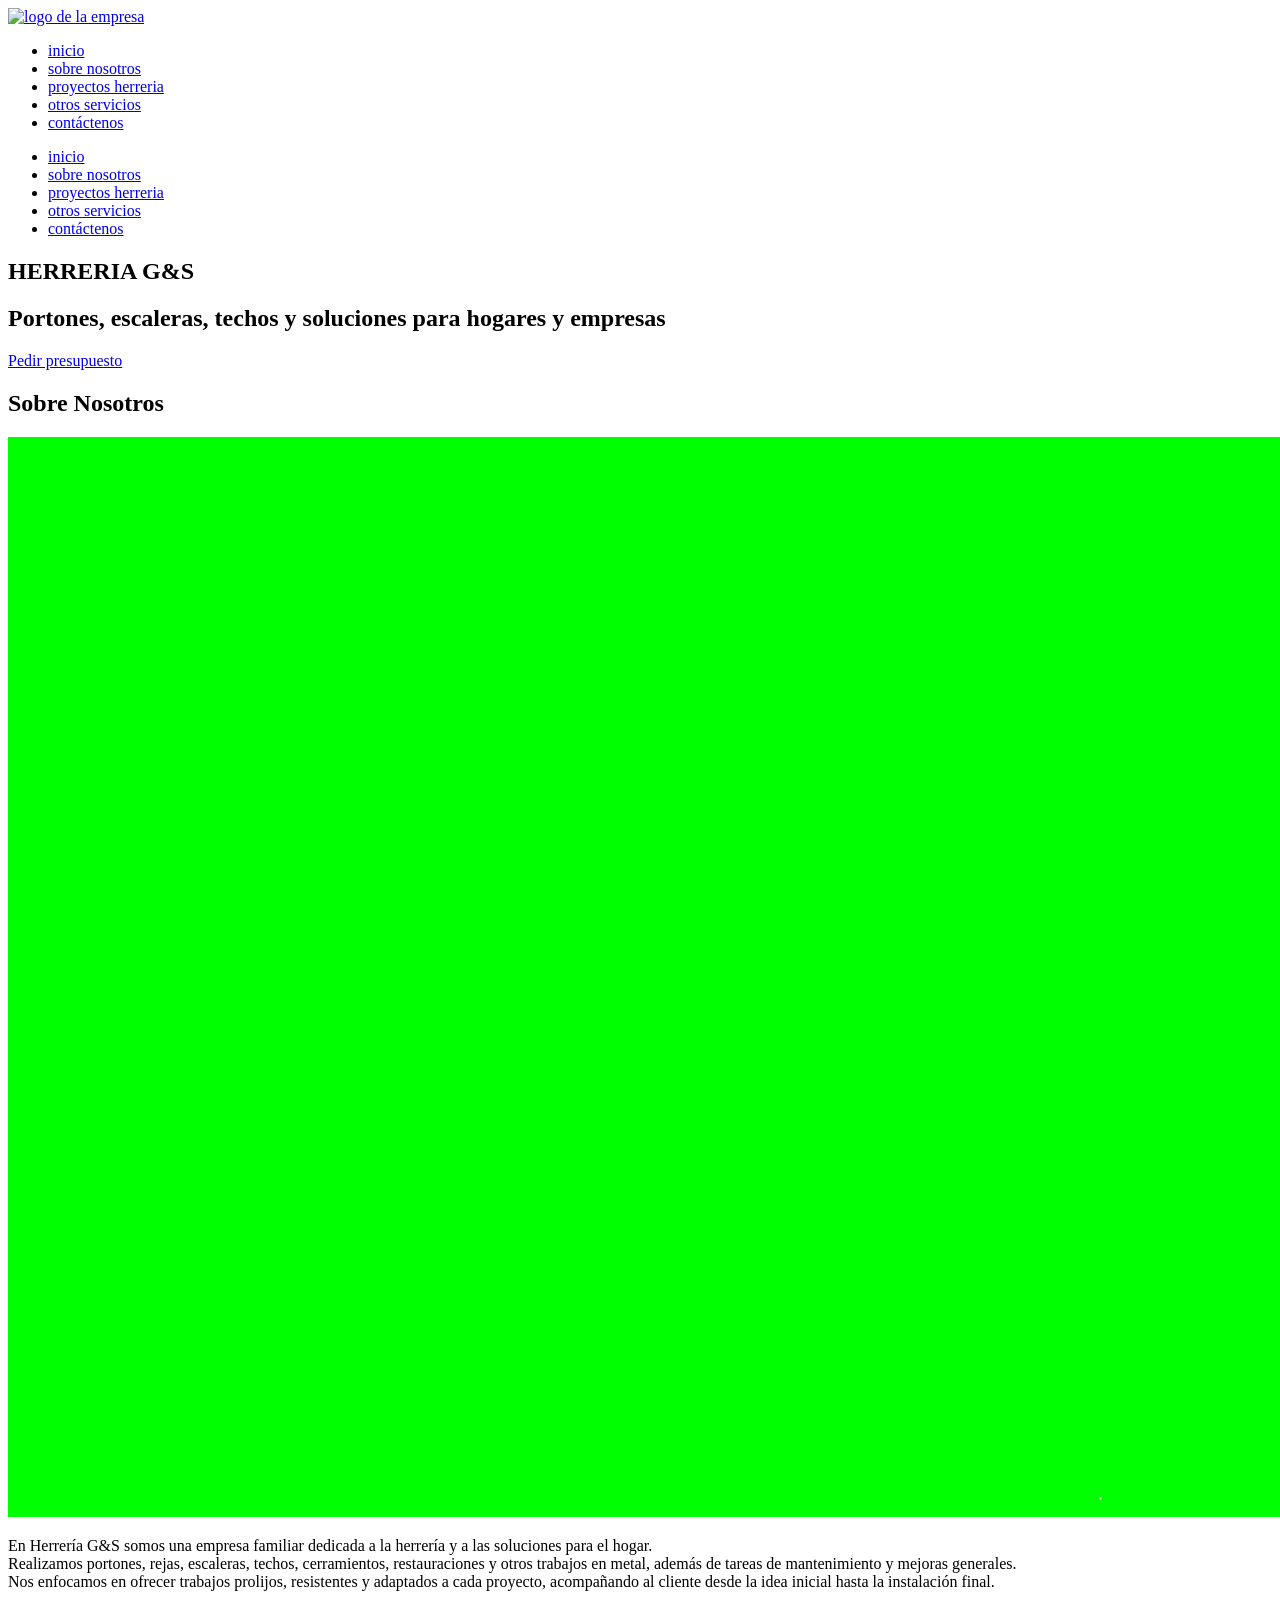
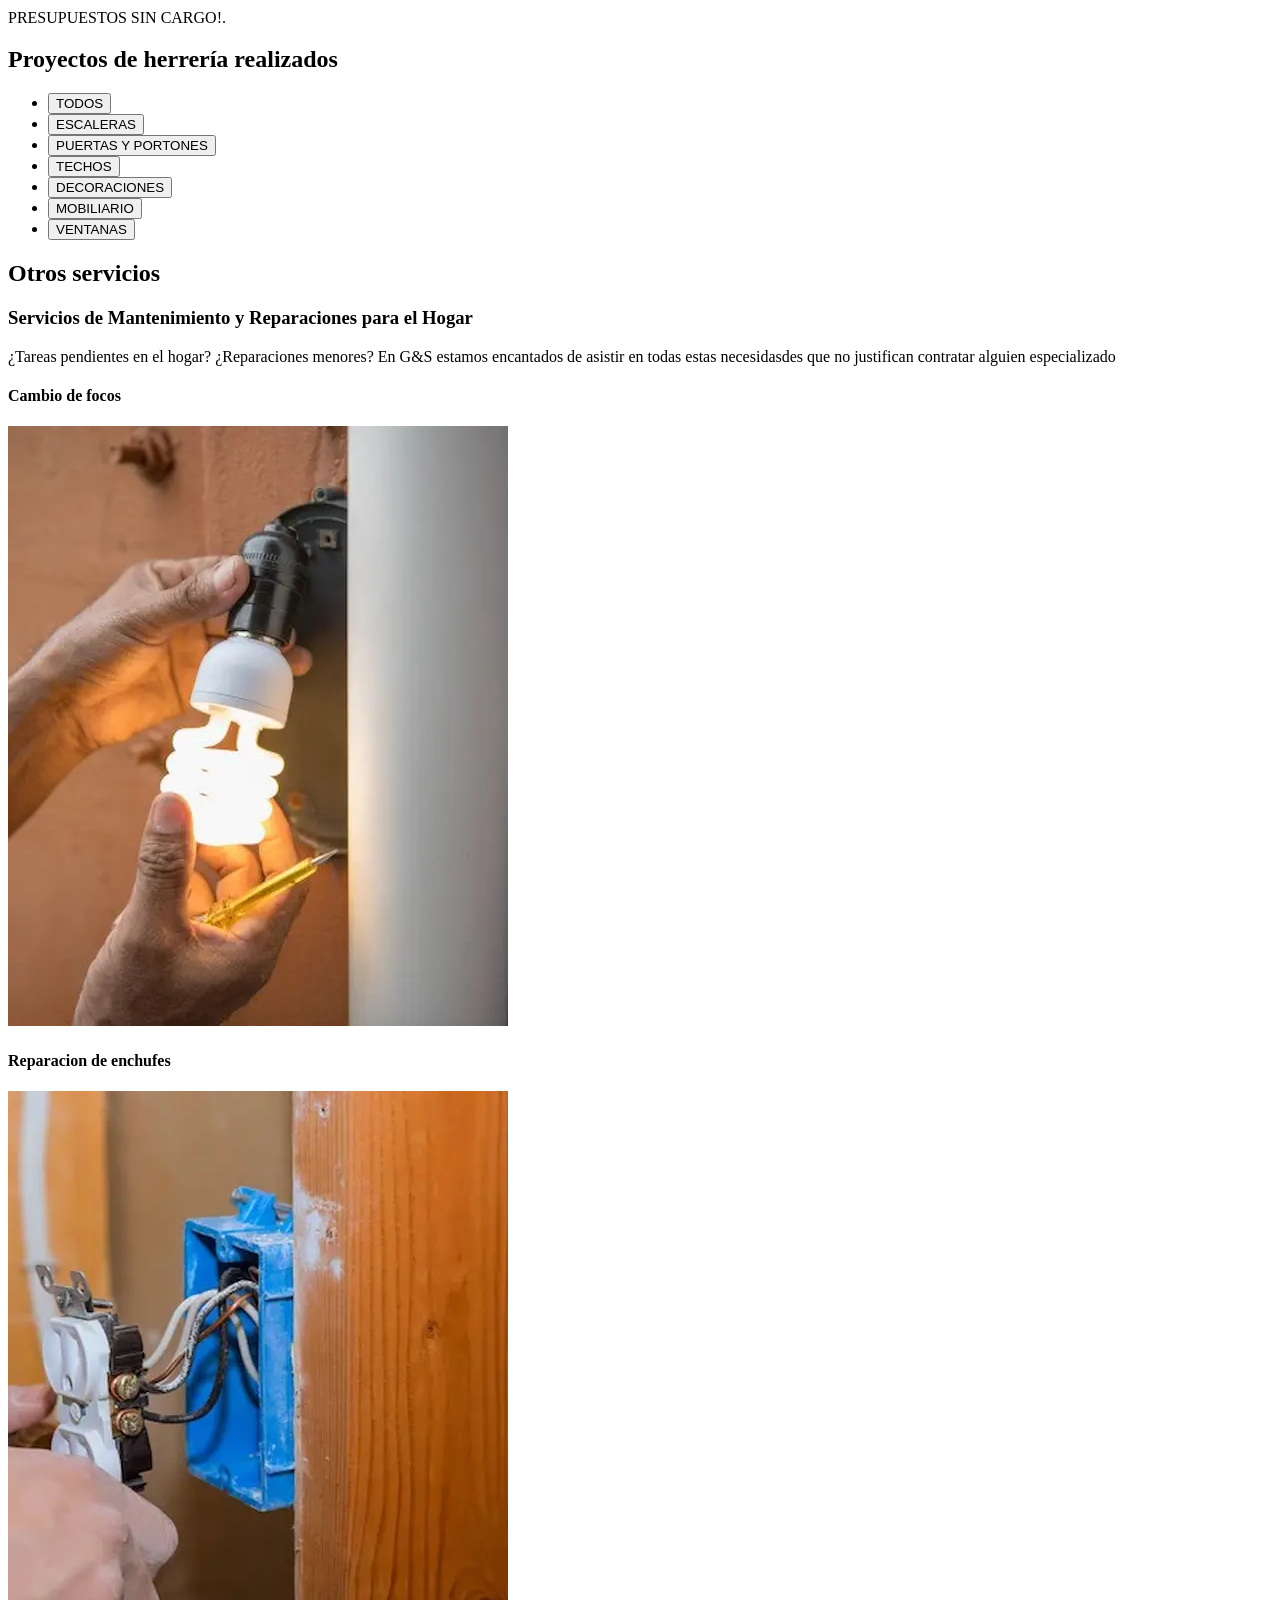
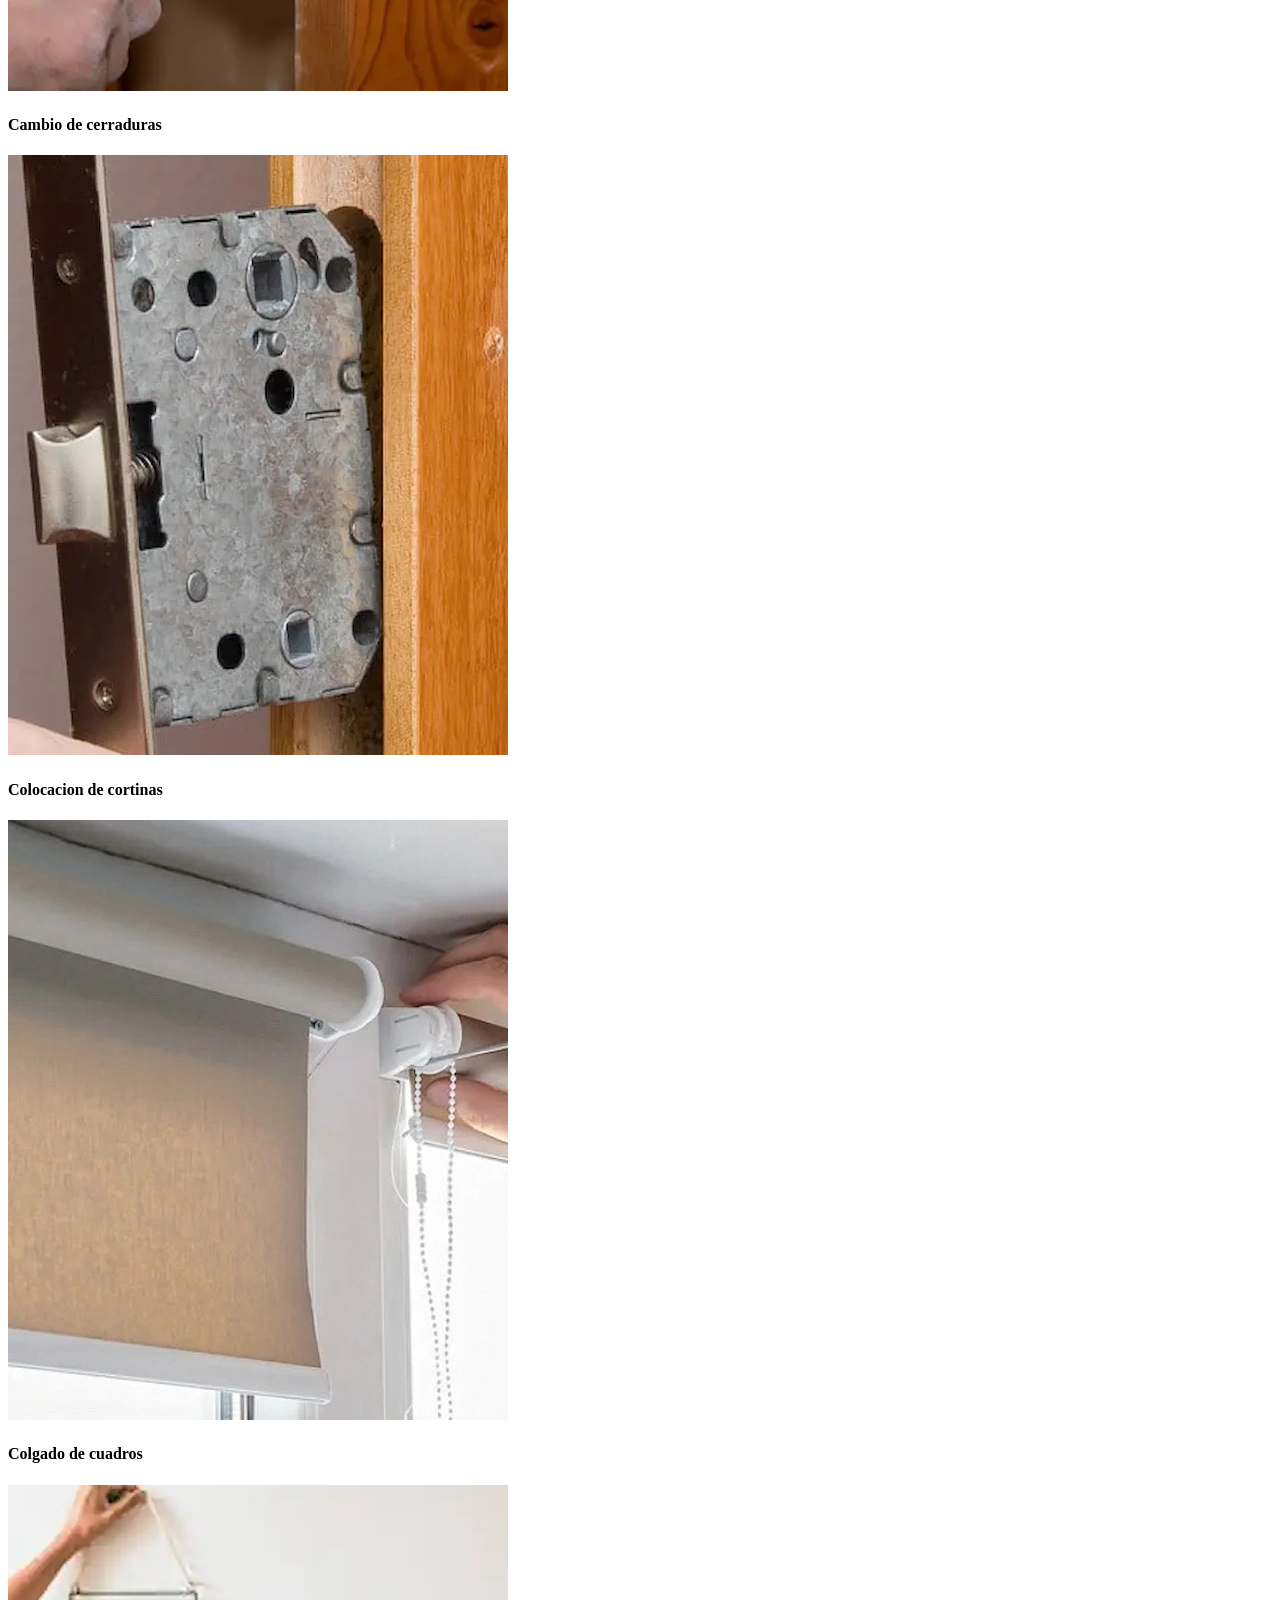
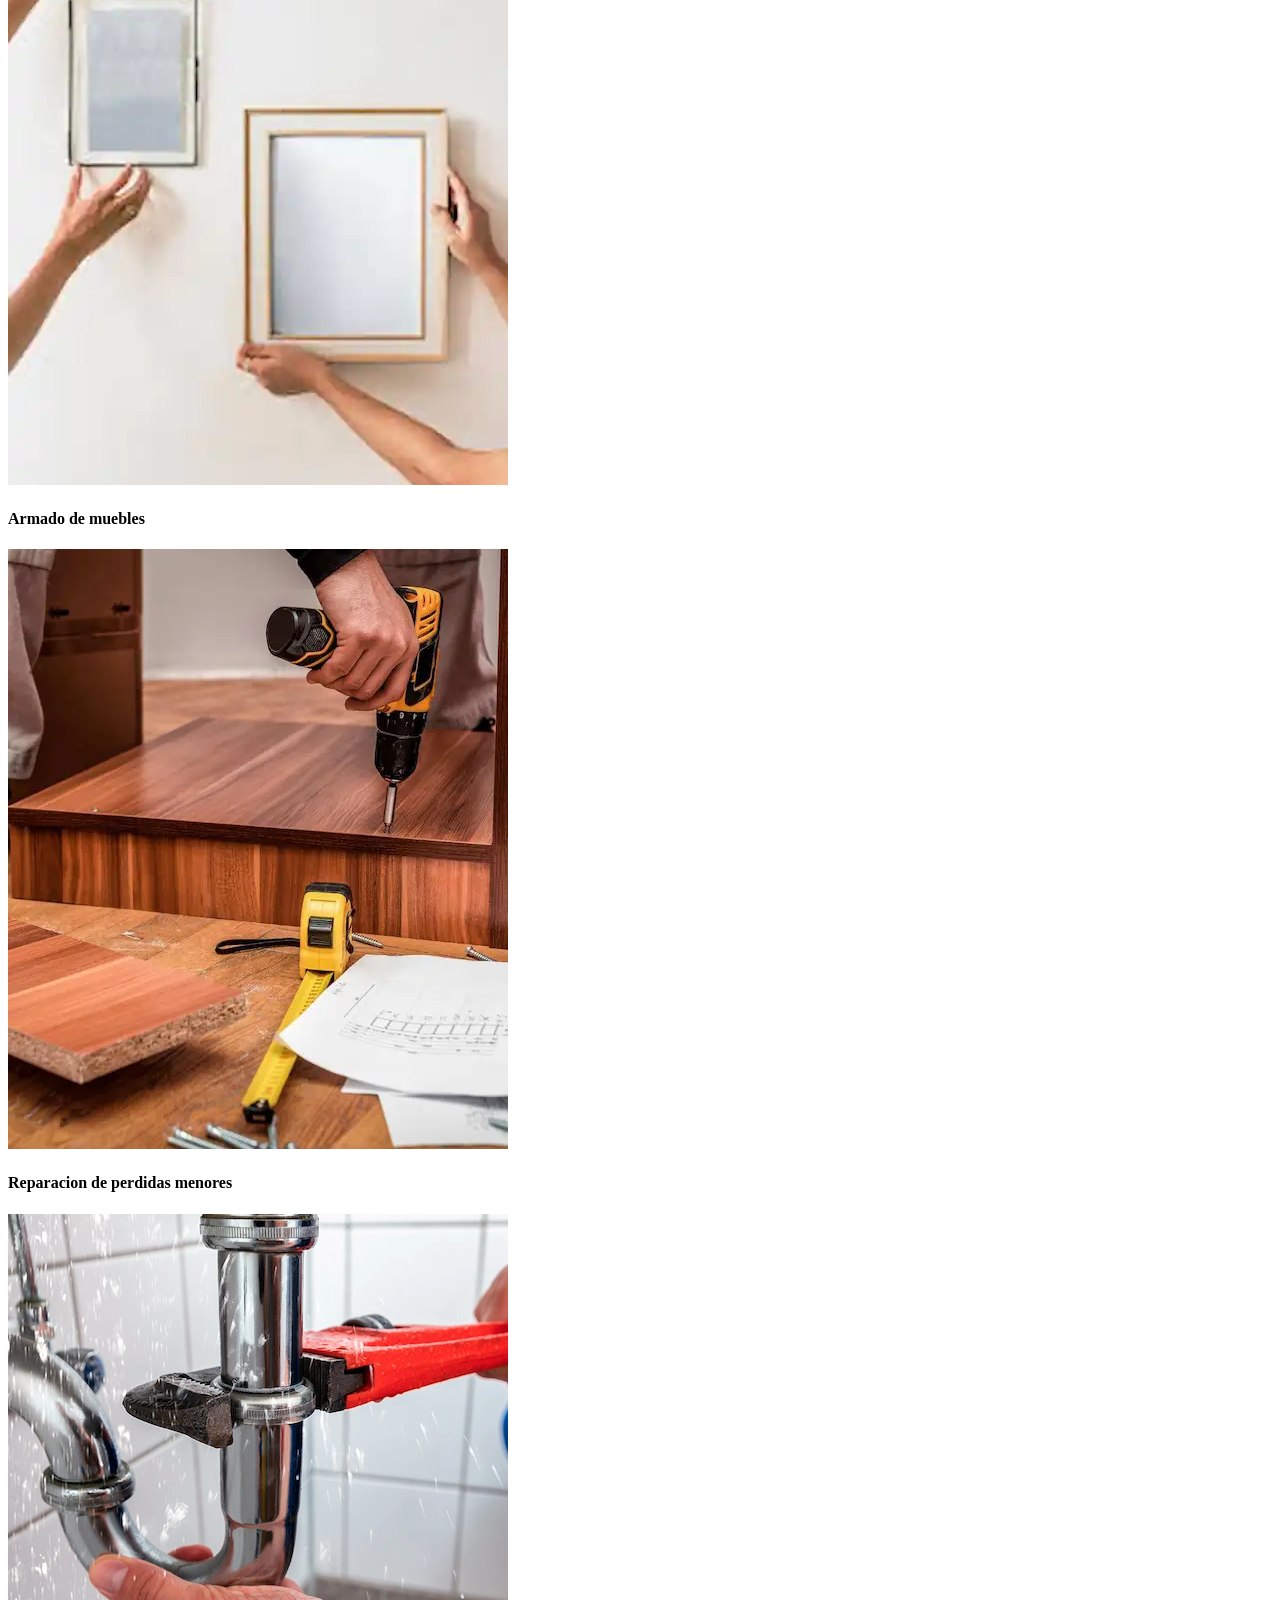
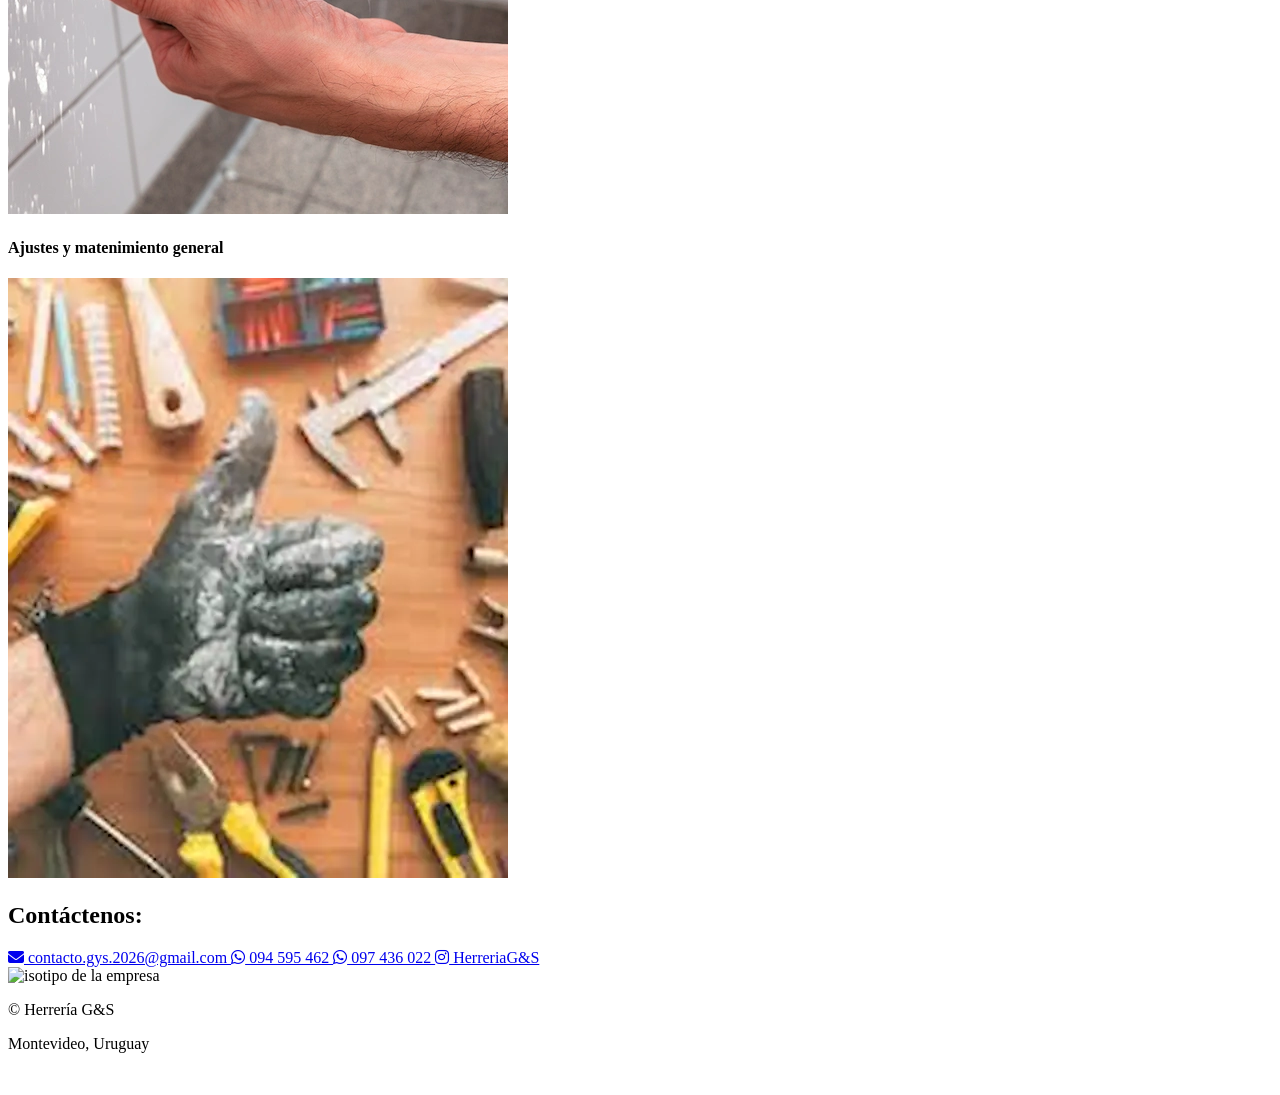
==== index.html @ d232cbf9 "index se movio de carpeta" ====
<!--declaracion de tipo de documento-->
<!DOCTYPE html>
<!--declara el lenguaje en el que esta hecha la pagina-->
<html lang="es" data-theme="light">

  <!--"cerebro" de la pagina-->
  <head>
    <!--los meta datos explican a los navegadores distinta informacion de la pagina-->
    <meta charset="UTF-8">
    <meta name="viewport" content="width=device-width, initial-scale=1.0">
    <meta name="description" content="Herrería G&S en Montevideo. Fabricación e instalación de portones, escaleras, techos, estructuras metálicas y soluciones para el hogar y empresas.">
    <meta property="og:title" content="Herrería G&S">
    <meta property="og:description" content="Fabricación e instalación de portones, techos, escaleras y estructuras metálicas.">
    <meta property="og:image" content="#">
    <meta property="og:type" content="website">
    <!--titulo mostrado por google-->
    <title>Herrería G&S | Herrería para Hogares y Empresas en Montevideo</title>
    <!--vinculos tanto para los iconos como para los archivos que ayudan a organizar la pagina-->
    <link rel="icon" href="../imgFolder/marca/favicon.ico">
  
    <link rel="stylesheet" href="CSS/menuHamburguesa.css">
    <link rel="stylesheet" href="CSS/root.css" />
    <link rel="stylesheet" href="CSS/style.css">
    <link rel="stylesheet" href="CSS/header.css">
    <link rel="stylesheet" href="CSS/proyectosHerreria.css">
    
    <link rel="preload" href="CSS/lightbox.css" as="style" onload="this.onload=null;this.rel='stylesheet'">
  
    <link rel="preload" as="image" href="../imgFolder/hero.webp">

    <link rel="stylesheet" href="https://cdnjs.cloudflare.com/ajax/libs/font-awesome/6.5.2/css/all.min.css">
    
    <!--script llama a un archivo js, defer lo ejecuta desde el segundo 1-->
    <script src="JS/galeria.js" defer></script>
    <script src="JS/lightbox.js" defer></script>
    <script src="JS/menuHamburguesa.js" defer></script>
  </head> <!--los "/..." indican que finalizo un declaracion -->
  
  <!--"cuerpo" de la pagina-->
  <body>
    <!--cabeza de pagina-->
    <header>
      <!--"nav" indica zonas para navegar en la pagina-->
      <nav>
        <!--"img" nos permite agregar un archivo de tipo imagen "src" indica su direccion y "alt" es un texto alternativo en caso de que no se cargue la imagen-->
        <a href="#inicio">
          <img src="../imgFolder/marca/G&S logo blanco.webp" alt="logo de la empresa">
        </a>
        <ul class="navegador">
        <!--"a" indica un hipervinculo de algun tipo y "href indica su direccion"-->
          <li><a href="#inicio">inicio</a></li>
          <li><a href="#sobre-nosotros">sobre nosotros</a></li>
          <li><a href="#proyectos-herreria">proyectos herreria</a></li>
          <li><a href="#otros-servicios">otros servicios</a></li>
          <li><a href="#contactenos">contáctenos</a></li>
        </ul>
        <div id="icon_menu_border"></div>
      </nav>
      <nav class="menuOculto">
        <ul>
          <li><a href="#inicio">inicio</a></li>
          <li><a href="#sobre-nosotros">sobre nosotros</a></li>
          <li><a href="#proyectos-herreria">proyectos herreria</a></li>
          <li><a href="#otros-servicios">otros servicios</a></li>
          <li><a href="#contactenos">contáctenos</a></li>
        </ul>
      </nav>
    </header>
  
    <!--parte principal de la pagina-->
    <main>
      <!--tanto section como div ayudan a organizar la pagina (pero tienen distinto valor semantico) "id" y "class" ayudan a identificar etiquetas (o grupos de etiquetas)-->
      <section id="inicio" class="hero">
        <!--"hero" es un contenedor que se utiliza para mostrar el contenido mas importante de la pagina-->
        <div class="text">
          <!--"h1" se utiliza UNA sola vez por pagina y es el titulo principal-->
          <h1>HERRERIA G&S</h1>
          <!--titulo de tipo 2, se puede usar multiples veces, sirve para organizar el contenido-->
          <h2>Portones, escaleras, techos y soluciones para hogares y empresas</h2>
          <a class="boton-presupuesto" href="#contactenos">
              Pedir presupuesto
          </a>
        </div>
        <div class="hero-img"></div>
      </section>
      <div class="transicion transicion1"> 
        <div></div> <!--aplica una ligera gradiente sobre la imagen-->
      </div> <!--estas trancisiones contienen imagenes sirven como separadores entre seccion y seccion)-->
      <section id="sobre-nosotros">
        <h2>Sobre Nosotros</h2>
        <div class="foto-perfil">
          <img src="../imgFolder/green-background.png" alt="foto perfil" loading="lazy">
        </div>
        <div class="contenido-sobre-nosotros">
          <!--"p" indica un parrafo-->
          <p>
            En Herrería G&S somos una empresa familiar dedicada a la herrería y a las soluciones para el hogar. <br>

            Realizamos portones, rejas, escaleras, techos, cerramientos, restauraciones y otros trabajos en metal, además de tareas de mantenimiento y mejoras generales. <br> 

            Nos enfocamos en ofrecer trabajos prolijos, resistentes y adaptados a cada proyecto, acompañando al cliente desde la idea inicial hasta la instalación final. <br>
            <br>
            PRESUPUESTOS SIN CARGO!.
          </p>
        </div>
      </section>
      <div class="transicion transicion2">
        <div></div> <!--aplica una ligera gradiente sobre la imagen-->
      </div>
      <section id="proyectos-herreria">
        <div class="menu">
          <div>
            <h2>Proyectos de herrería realizados</h2>
          </div>
          <!--la clase subCabezal son multiples botones que permiten mostrar las galerias de imagenes segun la categoria-->
          <div class="sub-cabezal">
            <!--"ul" declara una lista que no sigue ningun orden especifico (1,2,3,...)-->
            <ul>
              <!--"li" declara que el elemento pertenece a una lista-->
              <li class="esp">
                <!--"categoria-activa" es la categoria que se muestra (gracias a JavaScript)
                data-categoria indica el contenido de la misma-->
                <button class="categoria categoria-activa" data-categoria="todos">
                  TODOS
                </button>
              </li>
              <li>
                <button class="categoria" data-categoria="escaleras">
                  ESCALERAS
                </button>
              </li>
              <li>
                <button class="categoria" data-categoria="puertasYportones">
                  PUERTAS Y PORTONES
                </button>
              </li>
              <li>
                <button class="categoria" data-categoria="techos">
                  TECHOS
                </button>
              </li>
              <li>
                <button class="categoria" data-categoria="decoraciones">
                  DECORACIONES
                </button>
              </li>
              <li>
                <button class="categoria" data-categoria="mobiliarios">
                  MOBILIARIO
                </button>
              </li>
              <li>
                <button class="categoria" data-categoria="ventanas">
                  VENTANAS
                </button>
              </li>
            </ul>
          </div>
        </div>
        <div class="galeria-proyectos">
            <div class="imagen img1"></div>
            <div class="imagen img2"></div>
            <div class="imagen img3"></div>
            <div class="imagen img4"></div>
            <div class="imagen img5"></div>
            <div class="imagen img6"></div>
        </div>
      </section>
      <div class="transicion transicion3">
        <div></div> <!--aplica una ligera gradiente sobre la imagen-->
      </div>
      <section id="otros-servicios">
        <div class="presentacion">
          <h2>Otros servicios</h2>
          <h3>Servicios de Mantenimiento y Reparaciones para el Hogar</h3>
          <p>¿Tareas pendientes en el hogar?
            ¿Reparaciones menores?
            En G&S estamos encantados de asistir en todas estas necesidasdes que no justifican contratar alguien especializado
          </p>
        </div>
        <div class="servicios">
          <div>
            <h4>Cambio de focos</h4>
            <img src="../imgFolder/otrosServicios/otrosServicios1.webp" alt="servicio de cambio defocos" loading="lazy">
          </div>
          <div>
            <h4>Reparacion de enchufes</h4>
            <img src="../imgFolder/otrosServicios/otrosServicios2.webp" alt="servicio de reparacion de enchufes" loading="lazy">
          </div>
          <div>
            <h4>Cambio de cerraduras</h4>
            <img src="../imgFolder/otrosServicios/otrosServicios3.webp" alt="servicio de cambio de cerraduras" loading="lazy">
          </div>
          <div>
            <h4>Colocacion de cortinas</h4>
            <img src="../imgFolder/otrosServicios/otrosServicios4.webp" alt="servicio de colocacion de cortinas" loading="lazy">
          </div>
          <div>
            <h4>Colgado de cuadros</h4>
            <img src="../imgFolder/otrosServicios/otrosServicios5.webp" alt="servicio de colgado de cuadros" loading="lazy">
          </div>
          <div>
            <h4>Armado de muebles</h4>
            <img src="../imgFolder/otrosServicios/otrosServicios6.webp" alt="servicio de armado de muebles" loading="lazy">
          </div>
          <div>
            <h4>Reparacion de perdidas menores</h4>
            <img src="../imgFolder/otrosServicios/otrosServicios7.webp" alt="servicio de reparacion de perdidas de agua menores" class="esp" loading="lazy">
          </div>
          <div>
            <h4>Ajustes y matenimiento general</h4>
            <img src="../imgFolder/otrosServicios/otrosServicios8.webp" alt="imagen general de otros servicios" class="esp" loading="lazy">
          </div>
        </div>
      </section>
    </main>
  
    <!--pie de pagina-->
    <footer id="contactenos">
      <div class="informacion-contacto">
        <h2>Contáctenos:</h2>
        <a class="mail" href="mailto:Contacto.GyS.2026@gmail.com?subject=Consulta%20desde%20la%20web">
          <i class="fa-solid fa-envelope"></i>
          contacto.gys.2026@gmail.com 
        </a>
        <a class="cont" href="https://wa.me/59894595462?text=Hola,%20vi%20su%20sitio%20web%20y%20me%20gustaría%20solicitar%20un%20presupuesto." target="_blank" rel="noopener noreferrer"> 
          <i class="fa-brands fa-whatsapp"></i>
          094 595 462 
        </a>
        <a class="cont" href="https://wa.me/59897436022?text=Hola,%20vi%20su%20sitio%20web%20y%20me%20gustaría%20solicitar%20un%20presupuesto." target="_blank" rel="noopener noreferrer"> 
          <i class="fa-brands fa-whatsapp"></i>
          097 436 022
        </a>
        <a class="ig" href="https://www.instagram.com/gabisol_2026?utm_source=ig_web_button_share_sheet&igsh=ZDNlZDc0MzIxNw==" target="_blank" rel="noopener noreferrer"> 
          <i class="fa-brands fa-instagram"></i>
          HerreriaG&S
        </a>
      </div>
      <div class="foot">
        <img src="../imgFolder/marca/G&S tipo blanco.webp" alt="isotipo de la empresa">
        <p>© Herrería G&S</p>
        <p>Montevideo, Uruguay</p>
      </div>
    </footer>
  
    <!--este div es para presentar la imagen a tamaño completo sobre un fondo de sombra-->
    <div id="lightbox">
      <img id="lightboxImg" src="" alt="">
    </div>
  </body>
</html>
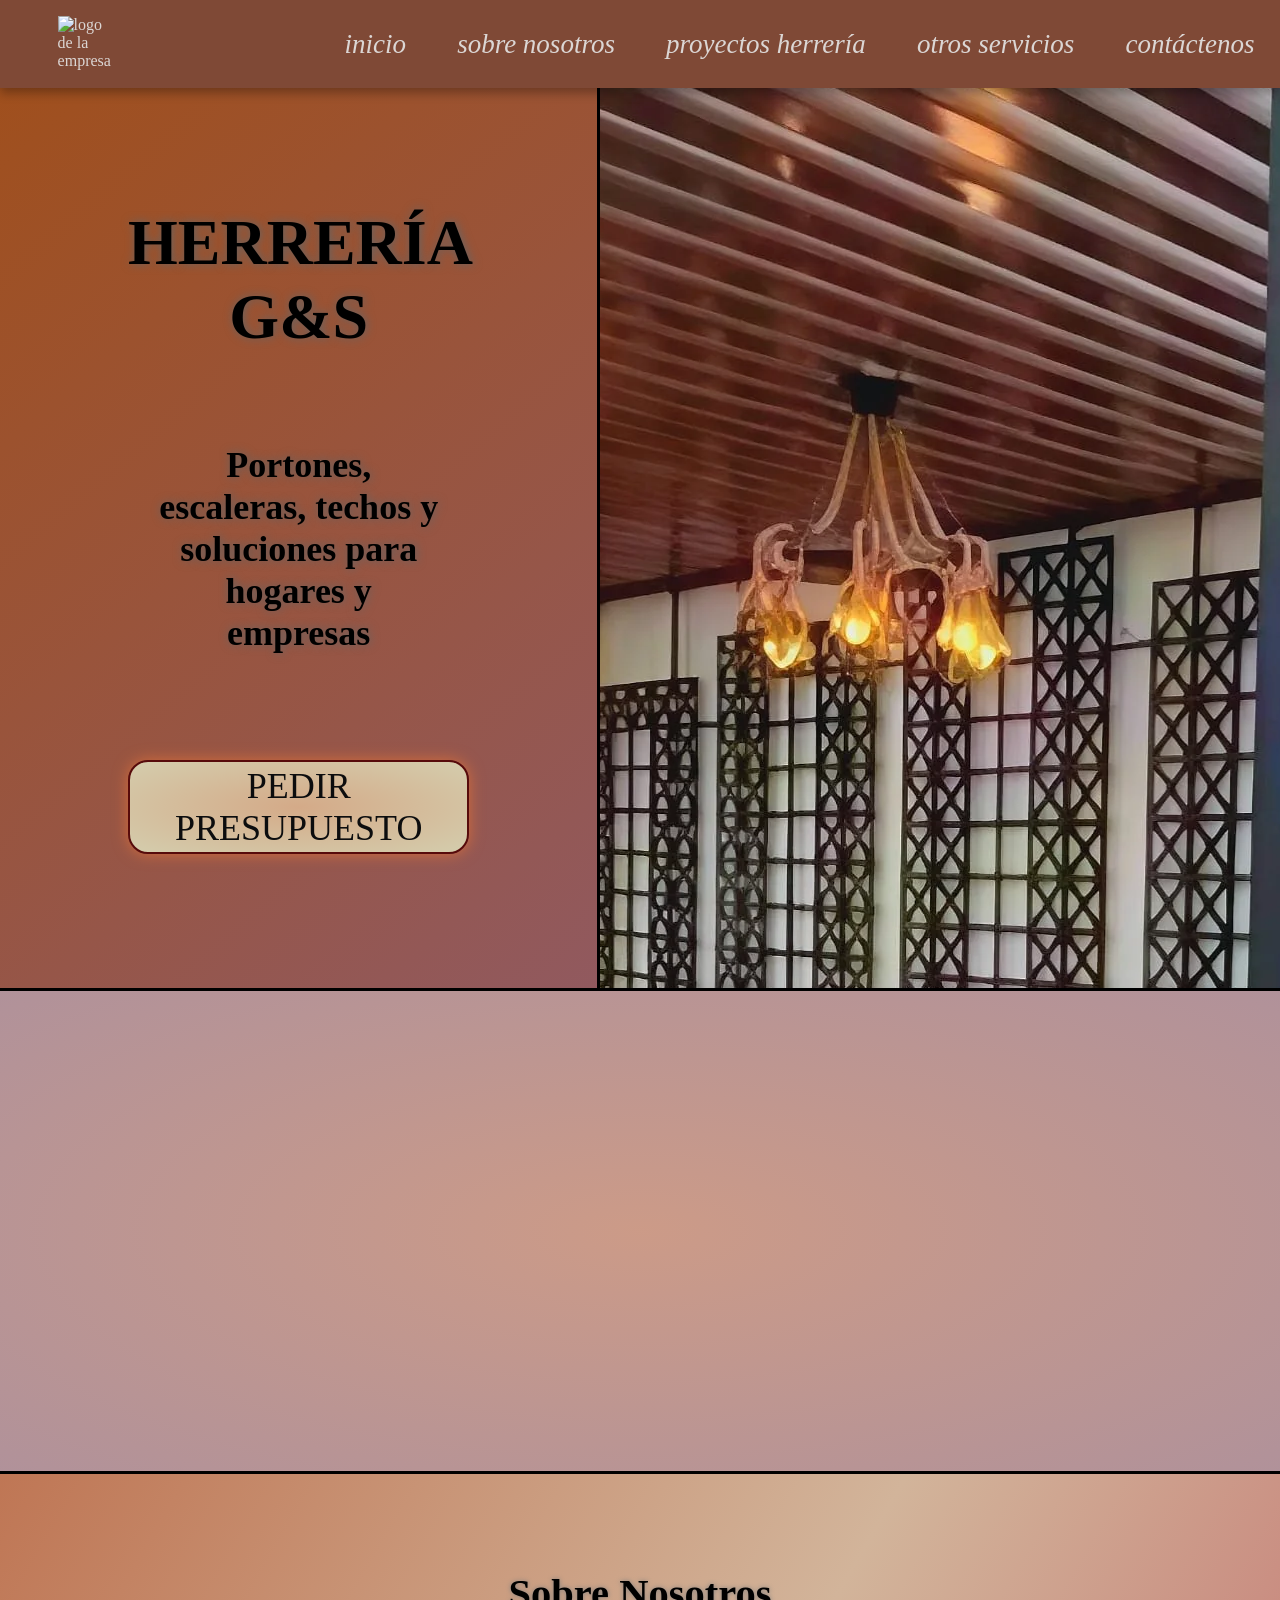
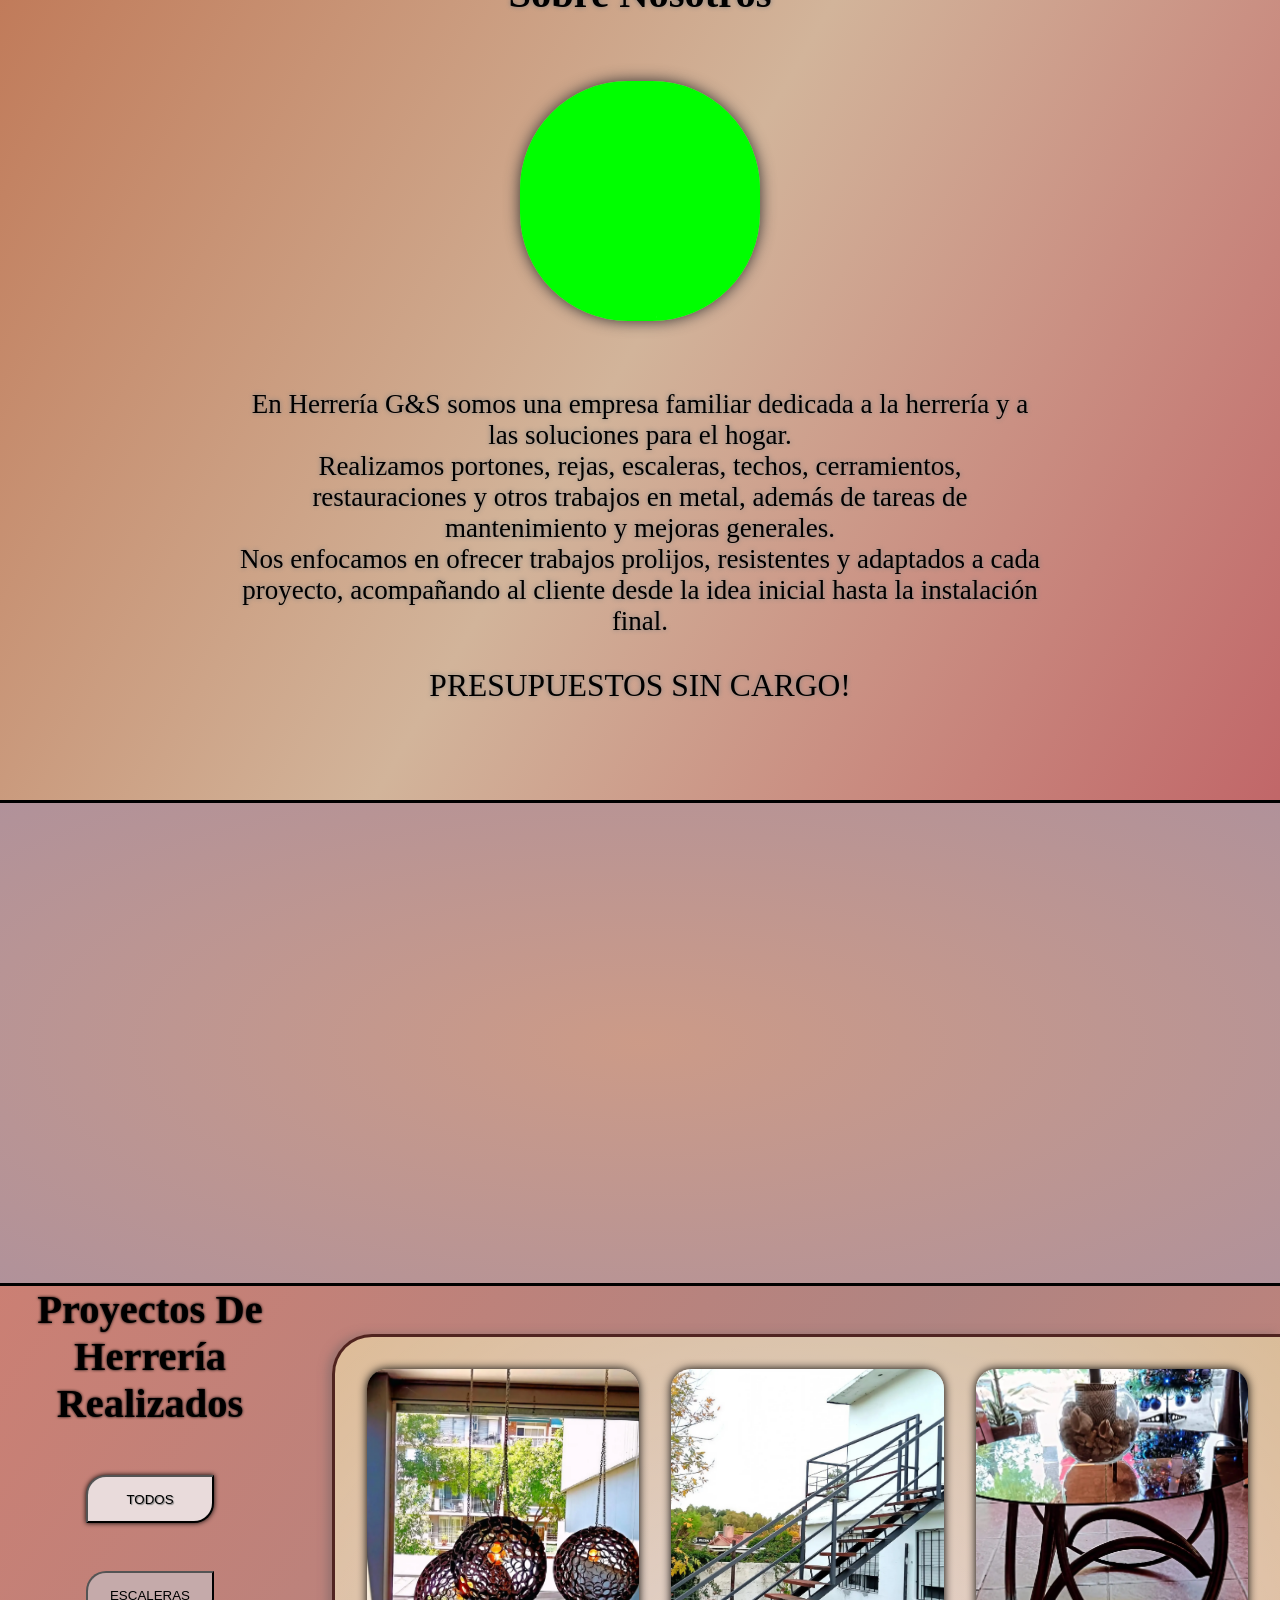
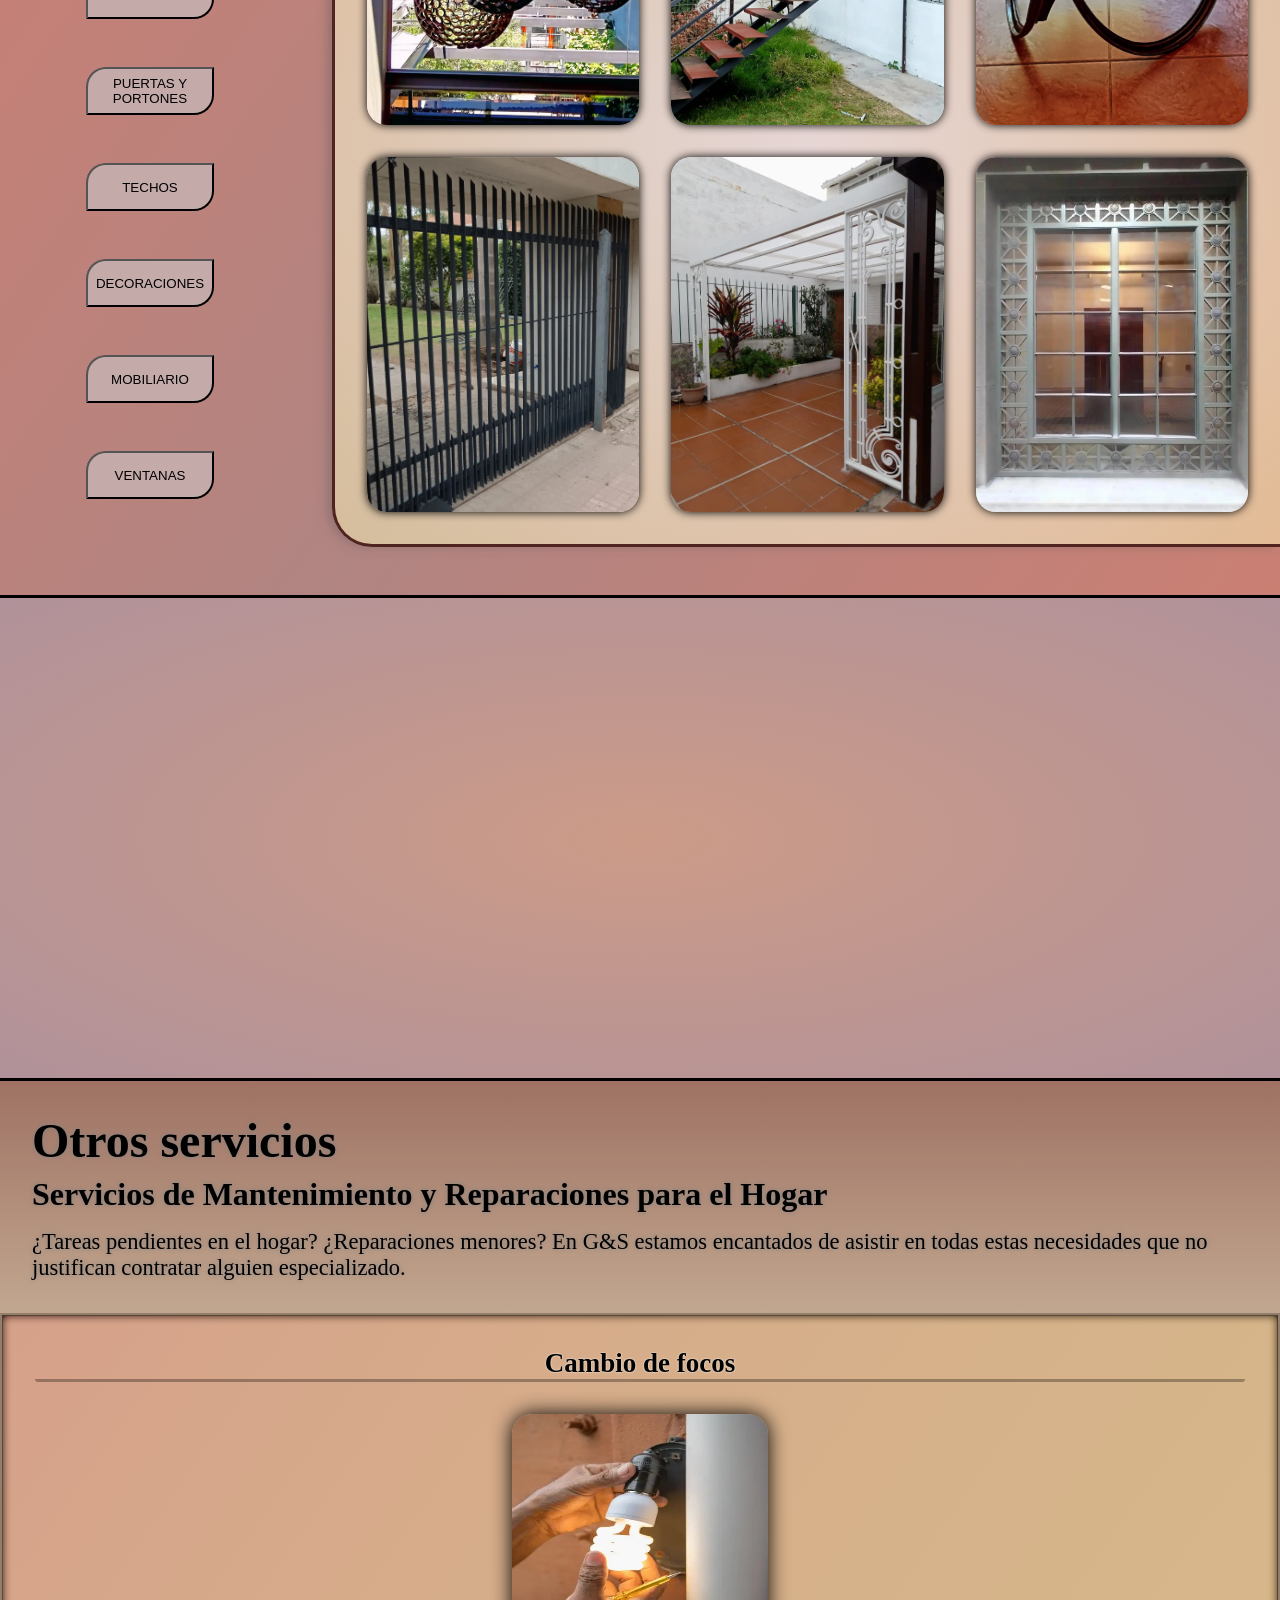
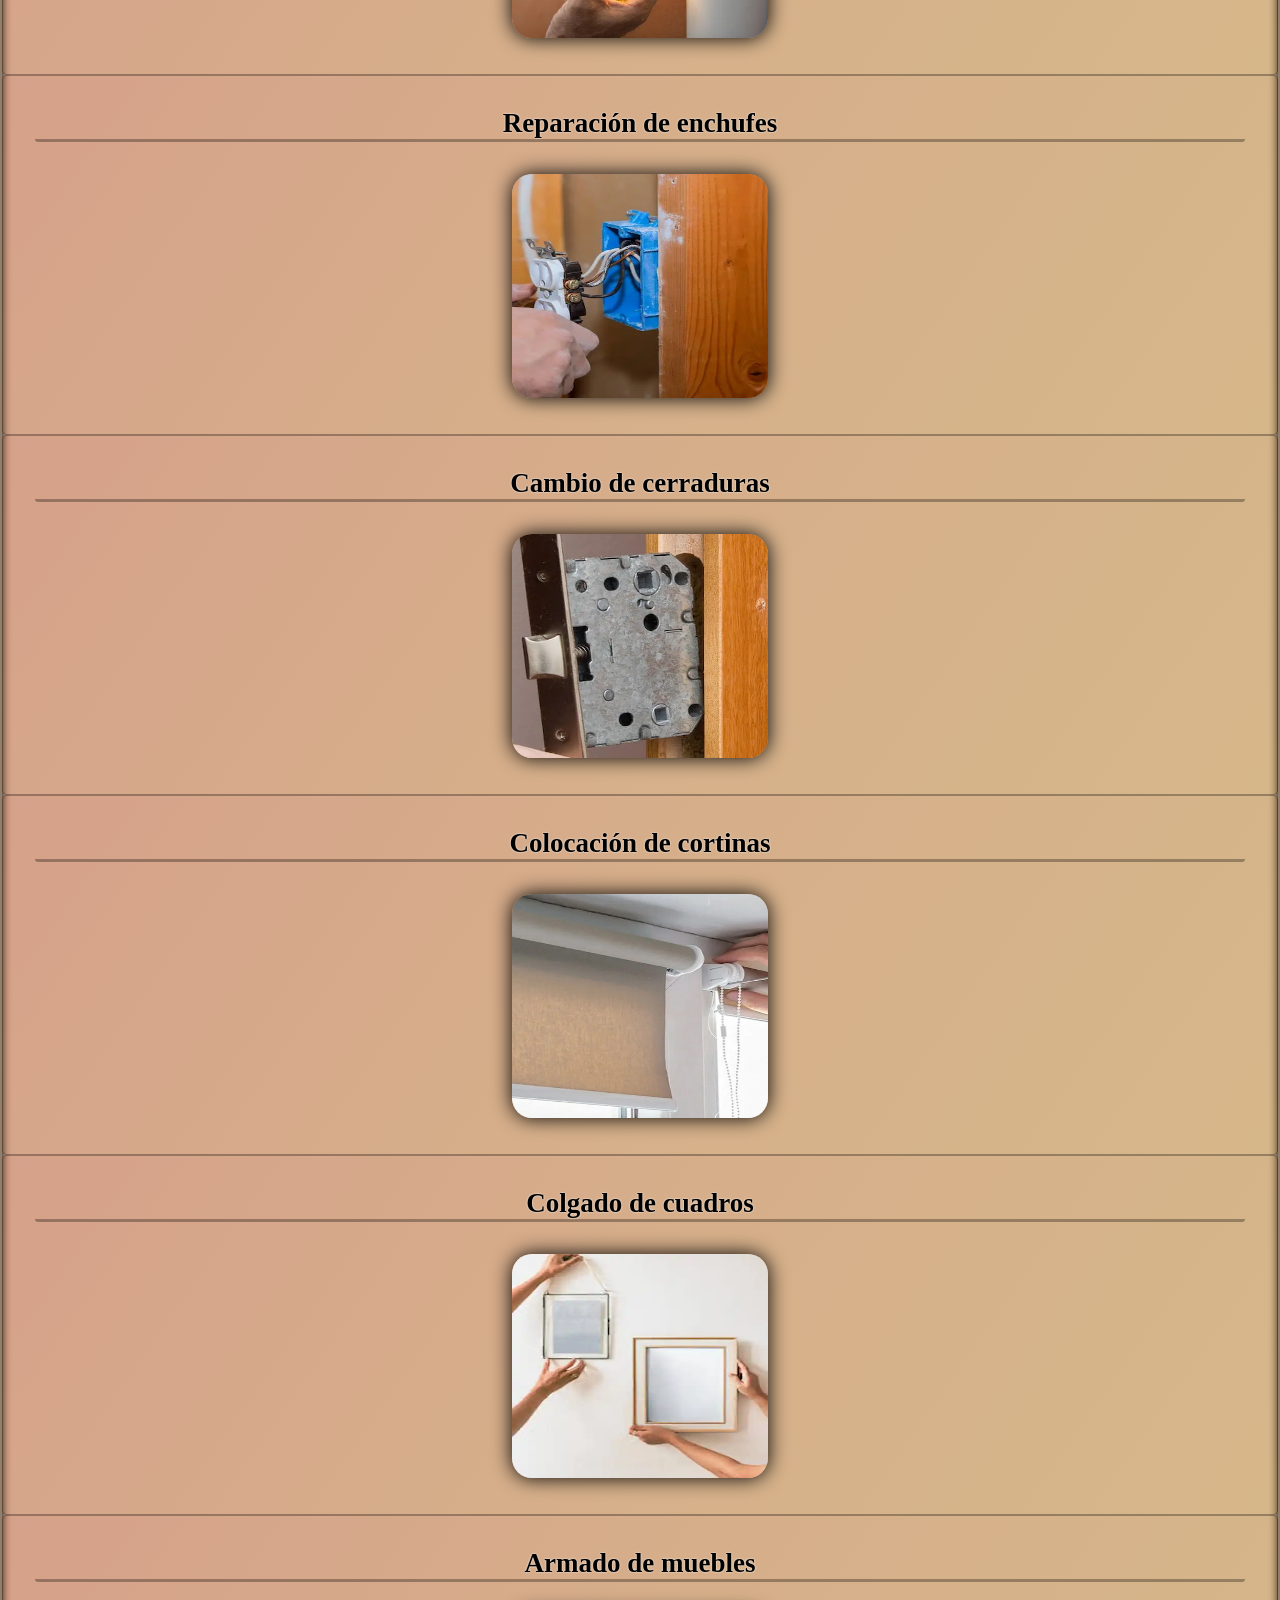
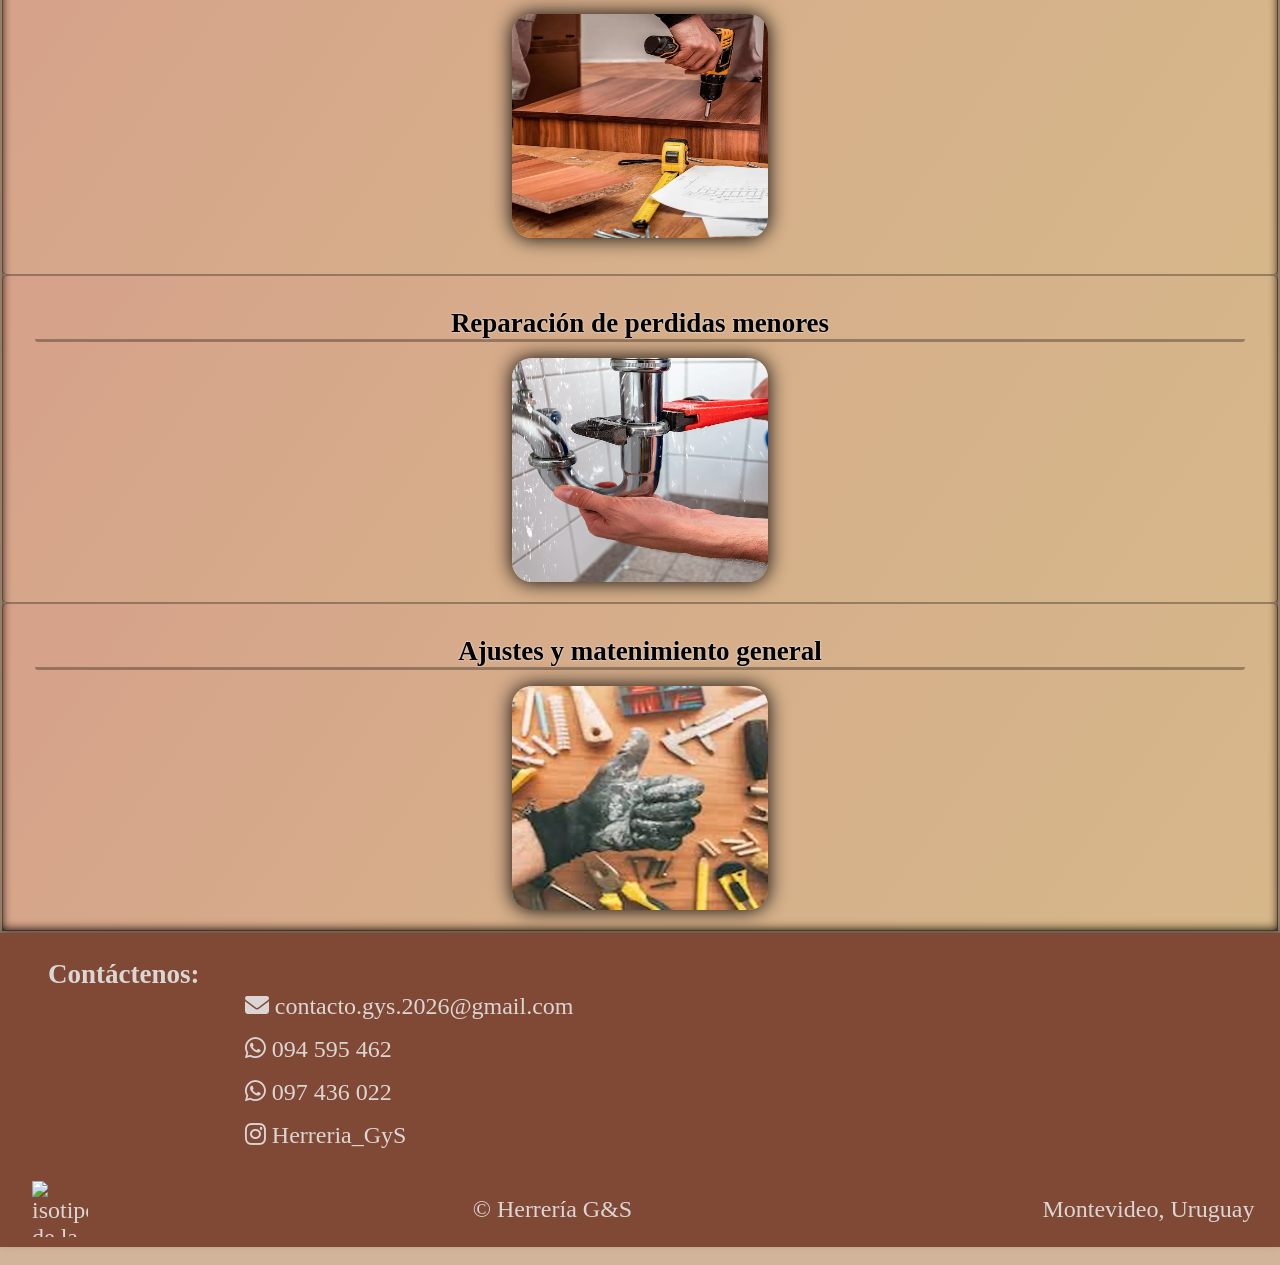
==== commit 3e2b3bde: "mejoras de calidad de vida" ====
--- a/index.html
+++ b/index.html
@@ -16,24 +16,24 @@
     <!--titulo mostrado por google-->
     <title>Herrería G&S | Herrería para Hogares y Empresas en Montevideo</title>
     <!--vinculos tanto para los iconos como para los archivos que ayudan a organizar la pagina-->
-    <link rel="icon" href="../imgFolder/marca/favicon.ico">
-  
-    <link rel="stylesheet" href="CSS/menuHamburguesa.css">
-    <link rel="stylesheet" href="CSS/root.css" />
-    <link rel="stylesheet" href="CSS/style.css">
-    <link rel="stylesheet" href="CSS/header.css">
-    <link rel="stylesheet" href="CSS/proyectosHerreria.css">
+    <link rel="icon" href="imgFolder/marca/favicon.ico">
+  
+    <link rel="stylesheet" href="main/CSS/menuHamburguesa.css">
+    <link rel="stylesheet" href="main/CSS/root.css" />
+    <link rel="stylesheet" href="main/CSS/style.css">
+    <link rel="stylesheet" href="main/CSS/header.css">
+    <link rel="stylesheet" href="main/CSS/proyectosHerreria.css">
     
-    <link rel="preload" href="CSS/lightbox.css" as="style" onload="this.onload=null;this.rel='stylesheet'">
-  
-    <link rel="preload" as="image" href="../imgFolder/hero.webp">
+    <link rel="preload" href="main/CSS/lightbox.css" as="style" onload="this.onload=null;this.rel='stylesheet'">
+  
+    <link rel="preload" as="image" href="imgFolder/hero.webp">
 
     <link rel="stylesheet" href="https://cdnjs.cloudflare.com/ajax/libs/font-awesome/6.5.2/css/all.min.css">
     
     <!--script llama a un archivo js, defer lo ejecuta desde el segundo 1-->
-    <script src="JS/galeria.js" defer></script>
-    <script src="JS/lightbox.js" defer></script>
-    <script src="JS/menuHamburguesa.js" defer></script>
+    <script src="main/JS/galeria.js" defer></script>
+    <script src="main/JS/lightbox.js" defer></script>
+    <script src="main/JS/menuHamburguesa.js" defer></script>
   </head> <!--los "/..." indican que finalizo un declaracion -->
   
   <!--"cuerpo" de la pagina-->
@@ -44,13 +44,13 @@
       <nav>
         <!--"img" nos permite agregar un archivo de tipo imagen "src" indica su direccion y "alt" es un texto alternativo en caso de que no se cargue la imagen-->
         <a href="#inicio">
-          <img src="../imgFolder/marca/G&S logo blanco.webp" alt="logo de la empresa">
+          <img src="imgFolder/marca/G&S logo blanco.webp" alt="logo de la empresa">
         </a>
         <ul class="navegador">
         <!--"a" indica un hipervinculo de algun tipo y "href indica su direccion"-->
           <li><a href="#inicio">inicio</a></li>
           <li><a href="#sobre-nosotros">sobre nosotros</a></li>
-          <li><a href="#proyectos-herreria">proyectos herreria</a></li>
+          <li><a href="#proyectos-herreria">proyectos herrería</a></li>
           <li><a href="#otros-servicios">otros servicios</a></li>
           <li><a href="#contactenos">contáctenos</a></li>
         </ul>
@@ -60,7 +60,7 @@
         <ul>
           <li><a href="#inicio">inicio</a></li>
           <li><a href="#sobre-nosotros">sobre nosotros</a></li>
-          <li><a href="#proyectos-herreria">proyectos herreria</a></li>
+          <li><a href="#proyectos-herreria">proyectos herrería</a></li>
           <li><a href="#otros-servicios">otros servicios</a></li>
           <li><a href="#contactenos">contáctenos</a></li>
         </ul>
@@ -74,7 +74,7 @@
         <!--"hero" es un contenedor que se utiliza para mostrar el contenido mas importante de la pagina-->
         <div class="text">
           <!--"h1" se utiliza UNA sola vez por pagina y es el titulo principal-->
-          <h1>HERRERIA G&S</h1>
+          <h1>HERRERÍA G&S</h1>
           <!--titulo de tipo 2, se puede usar multiples veces, sirve para organizar el contenido-->
           <h2>Portones, escaleras, techos y soluciones para hogares y empresas</h2>
           <a class="boton-presupuesto" href="#contactenos">
@@ -89,7 +89,7 @@
       <section id="sobre-nosotros">
         <h2>Sobre Nosotros</h2>
         <div class="foto-perfil">
-          <img src="../imgFolder/green-background.png" alt="foto perfil" loading="lazy">
+          <img src="imgFolder/green-background.png" alt="foto perfil" loading="lazy">
         </div>
         <div class="contenido-sobre-nosotros">
           <!--"p" indica un parrafo-->
@@ -100,7 +100,7 @@
 
             Nos enfocamos en ofrecer trabajos prolijos, resistentes y adaptados a cada proyecto, acompañando al cliente desde la idea inicial hasta la instalación final. <br>
             <br>
-            PRESUPUESTOS SIN CARGO!.
+            <a href="#contactenos">PRESUPUESTOS SIN CARGO!</a>
           </p>
         </div>
       </section>
@@ -175,41 +175,41 @@
           <h3>Servicios de Mantenimiento y Reparaciones para el Hogar</h3>
           <p>¿Tareas pendientes en el hogar?
             ¿Reparaciones menores?
-            En G&S estamos encantados de asistir en todas estas necesidasdes que no justifican contratar alguien especializado
+            En G&S estamos encantados de asistir en todas estas necesidades que no justifican contratar alguien especializado.
           </p>
         </div>
         <div class="servicios">
           <div>
             <h4>Cambio de focos</h4>
-            <img src="../imgFolder/otrosServicios/otrosServicios1.webp" alt="servicio de cambio defocos" loading="lazy">
-          </div>
-          <div>
-            <h4>Reparacion de enchufes</h4>
-            <img src="../imgFolder/otrosServicios/otrosServicios2.webp" alt="servicio de reparacion de enchufes" loading="lazy">
+            <img src="imgFolder/otrosServicios/otrosServicios1.webp" alt="servicio de cambio defocos" loading="lazy">
+          </div>
+          <div>
+            <h4>Reparación de enchufes</h4>
+            <img src="imgFolder/otrosServicios/otrosServicios2.webp" alt="servicio de reparacion de enchufes" loading="lazy">
           </div>
           <div>
             <h4>Cambio de cerraduras</h4>
-            <img src="../imgFolder/otrosServicios/otrosServicios3.webp" alt="servicio de cambio de cerraduras" loading="lazy">
-          </div>
-          <div>
-            <h4>Colocacion de cortinas</h4>
-            <img src="../imgFolder/otrosServicios/otrosServicios4.webp" alt="servicio de colocacion de cortinas" loading="lazy">
+            <img src="imgFolder/otrosServicios/otrosServicios3.webp" alt="servicio de cambio de cerraduras" loading="lazy">
+          </div>
+          <div>
+            <h4>Colocación de cortinas</h4>
+            <img src="imgFolder/otrosServicios/otrosServicios4.webp" alt="servicio de colocacion de cortinas" loading="lazy">
           </div>
           <div>
             <h4>Colgado de cuadros</h4>
-            <img src="../imgFolder/otrosServicios/otrosServicios5.webp" alt="servicio de colgado de cuadros" loading="lazy">
+            <img src="imgFolder/otrosServicios/otrosServicios5.webp" alt="servicio de colgado de cuadros" loading="lazy">
           </div>
           <div>
             <h4>Armado de muebles</h4>
-            <img src="../imgFolder/otrosServicios/otrosServicios6.webp" alt="servicio de armado de muebles" loading="lazy">
-          </div>
-          <div>
-            <h4>Reparacion de perdidas menores</h4>
-            <img src="../imgFolder/otrosServicios/otrosServicios7.webp" alt="servicio de reparacion de perdidas de agua menores" class="esp" loading="lazy">
+            <img src="imgFolder/otrosServicios/otrosServicios6.webp" alt="servicio de armado de muebles" loading="lazy">
+          </div>
+          <div>
+            <h4>Reparación de perdidas menores</h4>
+            <img src="imgFolder/otrosServicios/otrosServicios7.webp" alt="servicio de reparacion de perdidas de agua menores" class="esp" loading="lazy">
           </div>
           <div>
             <h4>Ajustes y matenimiento general</h4>
-            <img src="../imgFolder/otrosServicios/otrosServicios8.webp" alt="imagen general de otros servicios" class="esp" loading="lazy">
+            <img src="imgFolder/otrosServicios/otrosServicios8.webp" alt="imagen general de otros servicios" class="esp" loading="lazy">
           </div>
         </div>
       </section>
@@ -231,13 +231,13 @@
           <i class="fa-brands fa-whatsapp"></i>
           097 436 022
         </a>
-        <a class="ig" href="https://www.instagram.com/gabisol_2026?utm_source=ig_web_button_share_sheet&igsh=ZDNlZDc0MzIxNw==" target="_blank" rel="noopener noreferrer"> 
+        <a class="ig" href="https://www.instagram.com/herreria_gys?igsh=YTA2aXJlN3lncWNt" target="_blank" rel="noopener noreferrer"> 
           <i class="fa-brands fa-instagram"></i>
-          HerreriaG&S
+          Herreria_GyS
         </a>
       </div>
       <div class="foot">
-        <img src="../imgFolder/marca/G&S tipo blanco.webp" alt="isotipo de la empresa">
+        <img src="imgFolder/marca/G&S tipo blanco.webp" alt="isotipo de la empresa">
         <p>© Herrería G&S</p>
         <p>Montevideo, Uruguay</p>
       </div>
--- a/main/CSS/menuHamburguesa.css
+++ b/main/CSS/menuHamburguesa.css
@@ -0,0 +1,42 @@
+#icon_menu_border {
+  display: flex;
+  justify-content: center;
+  align-items: center;
+  flex-direction: column;
+  position: relative;
+  cursor: pointer;
+  border: 3px solid var(--Bg-Main);
+  margin-right: 2rem;
+  border-radius: 5px;
+  padding: 5px;
+  width: 41px;
+  height: 36px;
+  gap: 6px;
+  box-sizing: border-box;
+  transition: transform 0.5s ease; /* Transición para la propiedad transform */
+}
+.lines-menu {
+  background-color:var(--Bg-Main);
+  height: 3px;
+  width: 26px;
+  border-radius: 5px;
+}
+.transition-close .lines-menu:nth-child(1) {
+  transform: rotate(45deg);
+  position: absolute;
+}
+
+.transition-close .lines-menu:nth-child(2) {
+  opacity: 0;
+}
+
+.transition-close .lines-menu:nth-child(3) {
+  transform: rotate(-45deg);
+  position: absolute;
+}
+
+@media (min-width: 1000px) {
+  #icon_menu_border {
+    display: none;
+  }
+}
--- a/main/CSS/root.css
+++ b/main/CSS/root.css
@@ -0,0 +1,12 @@
+html[data-theme="light"] {
+  --Bg-Main: #d2b49a;
+  --Bg-Secondary: #9f7263;
+  --Bg-Tertiary: #b5705c;
+  --Bg-Cuaternary: #7f4936;
+
+  --Button-Primary: #c5aaaa;
+  --Buton-Secondary: #e9dbdb;
+
+  --FontColor-Primary: black;
+  --FontColor-Important: rgba(230,230,230,0.9);
+}
--- a/main/CSS/style.css
+++ b/main/CSS/style.css
@@ -0,0 +1,355 @@
+* { /*refiere a todo el contenido*/
+  margin: 0; /*declara margenes*/
+  padding: 0; /*espacio de relleno entre el contenido y el borde*/
+  box-sizing: border-box; /*cambia la forma en que los navegadores calculan el ancho y la altura total de un elemento*/
+}
+body{ /*"nombre" a secas selecciona todas las declaraciones con esta etiqueta*/
+  background-color: var(--Bg-Main); /*fondo (en este caso una gradiente lineal de colores)*/
+  font-family: 'Times New Roman', Times, serif; /*selecciona el texto-fuente (si una falla se usa la siguiente)*/
+  font-weight: 400; /*tamaño de fuente*/
+}
+section{
+  scroll-margin-top: 75px;
+  min-height: calc(100vh - 60px);
+}
+
+
+/*/////////////////////////////////////////////////////////////////*/
+/*hero (primera imagen que se ve al abrir la pagina)*/
+.hero{
+  display: flex; /*apila los elmentos uno debajo del otro*/
+  text-align: center;
+  border-bottom:  3px solid black;
+  color: var(--FontColor-Primary);
+  background-color: var(--Bg-Cuaternary);
+}
+.hero .text{
+  min-height: 100vh; 
+  padding: 0 8rem;
+  border-right: 3px solid black;
+  align-content: center;
+  background: linear-gradient(140deg,rgba(168, 81, 23, 0.801),rgba(170, 112, 151, 0.418));
+  text-shadow: 1px 0 10px rgba(100, 100, 100, 1);
+}
+.hero h1{
+  font-size: clamp(3rem, 5vw, 5rem);
+  margin-bottom: 10vh;
+}
+.hero h2{
+  font-size: clamp(2rem, 4vh, 4rem);
+  padding: 0 2vw;
+  margin-bottom: 10vh;
+}
+.hero .boton-presupuesto{
+  text-shadow: none;
+  display: inline-block; /*conserva las capacidades estrucutrales de un bloque pero permite que los elemntos se comporten como un elemento en linea*/
+  width: fit-content; /*el ancho se ajusta al contenido*/
+  padding: 0.2rem 1.5rem;
+  margin: 1rem auto;
+  text-decoration: none;
+  font-size: clamp(1.5rem, 4vh, 2.5rem);
+  color: rgb(12, 13, 14);
+  border:  0.3vh solid rgb(87, 11, 11);/*definde el grosor estilo y color del borde*/
+  background: radial-gradient(#d4aa88, rgb(212, 205, 173)); /*gradiente circular*/
+  box-shadow: 0 0 15px rgb(212, 108, 60);
+  border-radius: 20px; /*redondea los angulos del borde*/
+  text-transform:uppercase; /*convierte el texto a mayusculas*/
+  transition: all .3s ease; /*define el tiempo que dura la transicion*/
+}
+.boton-presupuesto:hover {
+  transform: scale(1.05); /*escala el elemento*/
+  box-shadow: 0 0 25px rgb(87, 11, 11);
+}
+.hero-img{
+  padding: 0 20rem;
+  width: 100%;
+  display: flex;
+  justify-content: center;
+  background-color: rgba(240, 248, 255, 0.76);
+  background-image: url(../../imgFolder/hero.webp);
+  background-position: center;
+  background-repeat: no-repeat;
+}
+
+
+/*////////////////////////////////////////////////////////////////*/
+/*trancisiones*/
+.transicion1{
+  background-image: url(../../imgFolder/Trancision/transicion1.webp);
+}
+.transicion2{
+  background-image: url(../../imgFolder/Trancision/transicion2.webp);
+}
+.transicion3{
+  background-image: url(../../imgFolder/Trancision/transicion3.webp);
+}
+.transicion{
+  height: 30rem;
+  background-size: cover;
+  background-position: center;
+  background-attachment: fixed;
+  z-index: 0;
+}
+.transicion div{
+  width: 100%;
+  height: 100%;
+  background: radial-gradient(#b554, #5394);
+}
+
+
+/*////////////////////////////////////////////////////////////*/
+/*seccion sobre nosotros*/
+#sobre-nosotros{ /*el selector # refiere al id especifico*/
+  display: flex;
+  flex-direction: column;
+  text-align: center;
+  align-items: center;
+  border-top: 3px solid black;
+  border-bottom: 3px solid black;
+  padding: 6rem 1rem;
+  background: linear-gradient( 120deg, rgba(180, 82, 44, 0.63), var(--Bg-Main), rgba(180, 44, 67, 0.568));
+  gap: 2rem; /*define la separacion entre los elementos hijos de un contenedor*/
+  text-shadow: 0 0 5px gray;
+}
+#sobre-nosotros h2{
+  font-size: clamp(2rem, 4.5vh, 3rem);
+}
+.foto-perfil{
+  margin: 2rem;
+}
+.foto-perfil img{
+  height: 15rem;
+  width: 15rem;
+  border-radius: 45%;
+  box-shadow: 0 0 15px #333;
+}
+.contenido-sobre-nosotros{
+  font-size: clamp(1rem, 3vh, 2.5rem);
+  max-width: 800px;
+}
+.contenido-sobre-nosotros a{
+  font-size: clamp(1rem, 3.5vh, 2.5rem);
+  max-width: 800px;
+  color: black;
+  text-decoration: none;
+}
+
+
+/*///////////////////////////////////////////////////////////////*/
+/*Seccion otros servicio*/
+#otros-servicios{
+  border-top:  3px solid black;
+}
+#otros-servicios .presentacion{
+  padding: 2rem;
+  color: var(--FontColor-Primary);
+  background: linear-gradient(var(--Bg-Secondary), rgba(50, 50, 50, 0.1));
+  text-shadow: 0 0 5px gray;
+}
+#otros-servicios h2{
+  font-size: clamp(3rem, 5vh, 5rem);
+}
+#otros-servicios h3{
+  margin-top: 0.5rem;
+  font-size: clamp(2rem, 3vh, 3rem);
+}
+#otros-servicios p{
+  margin-top: 1rem;
+  font-size: clamp(1rem, 2.5vh, 2rem);
+}
+#otros-servicios .servicios{
+  width: 100%;
+  height: calc(75vh + 5px);
+  display: flex;
+  flex-wrap: wrap;
+  border: 2px solid rgba(0, 0, 0, 0.3);
+  box-shadow: inset 0 0 10px black;
+}
+.servicios div{
+  display: flex;
+  flex-direction: column;
+  width: 12.5%;
+  border: 1px solid rgba(0, 0, 0, 0.3);
+  border-radius: 5px;
+  text-align: center;
+  background: linear-gradient(125deg, rgba(255, 0, 0, 0.1), rgba(255, 136, 0, 0.1),rgba(255, 217, 0, 0.1));
+}
+.servicios h4{
+  margin: 2rem;
+  margin-bottom: 0;
+  font-size: clamp(1rem, 3vh, 2rem);
+  text-shadow: 0 0 2px white;
+  border-bottom:3px solid rgba(0, 0, 0, 0.3);
+  border-radius: 3px;
+}
+.servicios img{
+  height: 25rem;
+  width: 12rem;
+  margin: 6rem 1.5rem;
+  border-radius: 20px;
+  box-shadow: 0 0 20px black;
+}
+.servicios .esp{
+  margin: 4rem 1.5rem;
+}
+
+
+/*/////////////////////////////////////////////////////////////*/
+/*Fotter (seccion contactenos)*/
+#contactenos{
+  width: 100%;
+  padding: 10px 0;
+  background-color: var(--Bg-Cuaternary);
+  font-size: clamp(1rem, 2vw, 1.5rem); 
+  box-shadow: 0 -5px 10px rgba(0,0,0,0.3);
+  display: flex;
+  flex-direction: column;
+  z-index: 1000;
+  color: var(--FontColor-Important);
+  gap: 2rem;
+}
+#contactenos .informacion-contacto{
+  display: flex;
+  flex-direction: column;
+  padding: 1rem 0 0 1rem;
+  margin-left: 2rem;
+}
+#contactenos .informacion-contacto h2{
+  font-size: clamp(1rem, 3vh, 2rem);
+  margin-bottom: -0.8rem;
+}
+
+#contactenos .informacion-contacto a{
+  text-decoration: none;
+  color: var(--FontColor-header-footer);
+  margin-left: 12.3rem;
+  margin-top: 1rem;
+}
+#contactenos .foot{
+  display: flex;
+  align-items: center;
+  justify-content: space-between;
+}
+#contactenos .foot img{
+  height: 3.5rem;
+  width: 3.5rem;
+  display: block;
+  border-left: 2px;
+  margin-left: 2rem;
+}
+#contactenos .foot p{
+  display: flex;
+  justify-content: center;/*centra verticalmente*/
+  padding: 0 2vw;
+}
+
+
+/*//////////////////////////////////////////////////////////////*/
+/*media querys*/
+@media(max-width:1024px){
+  section{
+    scroll-margin-top: 19rem;
+  }
+}
+
+@media(max-width:1024px){
+  .hero-img{
+    display:none;
+  }
+  .hero{
+    background-image: url(../../imgFolder/hero.webp);
+    background-position: center;
+    background-repeat: no-repeat;
+    background-size: cover;
+  }
+  .hero .text{
+    width: 100%;
+    border: none;
+    background: rgba(40, 40, 40, 0.4);
+    color:  var(--FontColor-Important);
+    padding: 0;
+    text-shadow: 1px 0 10px rgba(0, 0, 0, 1);
+  }
+  .hero .boton-presupuesto{
+    margin: 0 1.5rem;
+    font-size: clamp(1rem, 3.5vh, 2rem);;
+  }
+}
+
+@media(max-width:1024px){
+  .transicion{
+    height: 20rem;
+  }
+}
+
+@media(max-width:1024px){
+  .contenido-sobre-nosotros{
+    font-size: clamp(1rem, 2vh, 2.5rem);
+    max-width: 600px;
+  }
+  .contenido-sobre-nosotros a{
+    font-size: clamp(1rem, 2.5vh, 2.5rem);
+    max-width: 600px;
+    color: black;
+    text-decoration: none;
+  }
+}
+
+@media(max-width:1799px){
+  #otros-servicios .servicios{
+    width: 100%;
+    height: auto;
+    display: flex;
+    flex-wrap:unset;
+    flex-direction: column;
+    border: 2px solid rgba(0, 0, 0, 0.3);
+    box-shadow: inset 0 0 10px black;
+  }
+  .servicios div{
+    display: block;
+    flex-direction: column;
+    width: 100%;
+    border: 1px solid rgba(0, 0, 0, 0.3);
+    border-radius: 5px;
+    text-align: center;
+    background: linear-gradient(125deg, rgba(255, 0, 0, 0.1), rgba(255, 136, 0, 0.1),rgba(255, 217, 0, 0.1));
+  }
+  .servicios img{
+    height: 14rem;
+    width: 16rem;
+    margin: 2rem 1rem;
+    border-radius: 20px;
+    box-shadow: 0 0 20px black;
+  }
+  .servicios .esp{
+    margin: 1rem 0;
+  }
+}
+
+@media(max-width:1024px){
+  #contactenos .informacion-contacto{
+    padding: 0;
+    margin-left: 0;
+  }
+    #contactenos .foot{
+    display: flex;
+    align-items: center;
+  }
+    #contactenos .foot img{
+    height: 3.5rem;
+    width: 3.5rem;
+    display: block;
+    margin-left: 0 1rem;
+  }
+    #contactenos .foot p{
+    display: flex;
+    justify-content: center;/*centra verticalmente*/
+    margin: 0 1rem;
+  }
+}
+@media(max-width:500px){
+  #contactenos .informacion-contacto a{
+    margin-left: 8rem;
+    margin-top: 1rem;
+  }
+}
--- a/main/CSS/header.css
+++ b/main/CSS/header.css
@@ -0,0 +1,60 @@
+header{
+  position: sticky; /*fija la posicion de un objeto en un lugar especifico*/
+  top: 0; /*declara la pocision anterior*/
+  width: 100%; /*ancho*/
+  padding: 1rem 0; /*la unidad Root EM (rem) es una unidad relativa importante en el responsive design*/
+  background-color: var(--Bg-Cuaternary); /*color de fondo*/
+  z-index: 1000;/*pocisiona elementos en funcion del eje z (que esta delante y que detras)*/
+  box-shadow: 0 5px 10px rgba(0,0,0,0.3); /*aplica sombra a una caja (en este caso el header)*/
+}
+header nav{
+  display: flex; /*ordena los elementos dentro de un contenedor*/
+  align-items: center;   /*centra verticalmente*/
+  justify-content: space-between; /*centra horizontalmente*/
+}
+header img{
+  height: 3.5rem;
+  width: 3.5rem;
+  display: block;
+  margin-left: 2rem;
+}
+.navegador{ /*el selector . seleccion todas las clases con ese nombre*/
+  font-size: clamp(1.5em, 3vh, 2rem); /*font-size define el tamaño del texto y clamp define un valor dinamico*/
+  font-style: oblique; /*cursiva (de word)*/
+  display: flex;
+  align-items: center;
+  list-style: none
+}
+header nav a{ /*al seleccionar multiples etiquetas se indica la herencia (en este caso solo se selecciona los a dentro del div en el header)*/
+  margin: 0 2vw; /*viewport widht (vw) es una medida que representa el 1% de la pantalla del navegador*/
+  text-decoration: none; /*elimina decorados en el texto (como el subrayado)*/
+  color: var(--FontColor-Important); /*color de texto*/
+}
+header nav a:hover{ /*:hover activa una animacion al pasar el mouse por encima del elemento*/
+  color: #ffffff;
+  text-shadow: 0 0 2px #dddddd; /*sombra de texto*/
+}
+.menuOculto{
+  display: none;
+  margin-top: 10px;
+  padding: 10px;
+  list-style: none;
+  border-top: 3px solid var(--Bg-Main);
+}
+.menuOculto ul a{
+  display: block;
+  border-bottom: 1px solid var(--Bg-Main);
+  color: white;
+  padding: 10px;
+  position: relative;
+}
+.Mostrar{
+  display: block;
+}
+
+@media(max-width:1000px){
+  .navegador{
+    display:none;
+  }
+}
+
--- a/main/CSS/proyectosHerreria.css
+++ b/main/CSS/proyectosHerreria.css
@@ -0,0 +1,178 @@
+#proyectos-herreria{
+  display: flex;
+  flex-wrap: wrap;
+  border-top: 3px solid black;
+  border-bottom: 3px solid black;
+  background-color: var(--Bg-Tertiary);
+  gap: 2rem;
+  background: linear-gradient(125deg, rgba(197, 84, 84, 0.550), rgba(99, 22, 73, 0.3), rgba(197, 84, 84, 0.550));
+}
+
+#proyectos-herreria .menu{
+  align-self: center;
+  padding: 0 1rem;
+  flex: 0 0 300px;
+  display: flex;
+  flex-direction: column;
+  align-items: center;
+}
+
+#proyectos-herreria h2{
+  font-size: clamp(2rem, 4.5vh, 3rem);
+  text-shadow: 0 0 3px black;
+  text-transform: capitalize;
+  text-align: center;
+}
+
+
+#proyectos-herreria ul{
+  padding: 1rem 2rem;
+  list-style: none;
+  margin: 2rem 0;
+}
+
+#proyectos-herreria li{
+  margin-bottom: 3rem;
+}
+
+#proyectos-herreria .categoria{
+  background-color: var(--Button-Primary);
+  border-radius: 20px 0; 
+  width: 8rem;
+  height: 3rem;
+  transition: all .2s ease;
+}
+
+#proyectos-herreria .categoria-activa{
+  background-color: var(--Buton-Secondary);
+  box-shadow: 0 0 5px #000;
+  text-shadow: 1px 1px 1px gray;
+}
+
+#proyectos-herreria button:hover {
+  transform: scale(1.15); /*escala el elemento*/
+  box-shadow: 0 0 10px black;
+  border: 1px solid black;
+  font-weight: bold;
+}
+
+#proyectos-herreria button:active {
+  transform: scale(1.15); /*escala el elemento*/
+  box-shadow: inset 0 0 10px black;
+  border: 3px solid black;
+}
+
+
+#proyectos-herreria .galeria-proyectos{
+  background: radial-gradient(#fffa, #ffb7);
+  margin: 3rem 0;
+  flex: 1;
+  border: 3px solid #3b0d0dde;
+  border-right: none;
+  border-radius: 40px 0 0 40px;
+  box-shadow: -5px 0 10px #7668;
+
+  display: grid;
+  grid-template-columns: repeat(3, 1fr);
+  grid-template-rows: repeat(2, 1fr);
+  gap: 2rem;
+  padding: 2rem;
+}
+.galeria-proyectos div{
+  border-radius: 20px;
+  box-shadow: 0 0 10px black;
+  transition: all .3s ease; 
+}
+.galeria-proyectos div:hover{
+  transform: scale(1.05); /*escala el elemento*/
+  box-shadow: 0 0 15px rgb(0, 0, 0);
+  border: 1px solid black;
+}
+
+.img1{
+  background-image: url("../../imgFolder/Galeria/decoraciones/decoracion3.webp");
+  background-size: cover;
+  background-position: center;
+}
+.img2{
+  background-image: url("../../imgFolder/Galeria/escaleras/escalera1.webp");
+  background-size: cover;
+  background-position: center;
+}
+.img3{
+  background-image: url("../../imgFolder/Galeria/mobiliarios/mobiliario2.webp");
+  background-size: cover;
+  background-position: center;
+}
+.img4{
+  background-image: url("../../imgFolder/Galeria/puertasYportones/porton2.webp");
+  background-size: cover;
+  background-position: center;
+}
+.img5{
+  background-image: url("../../imgFolder/Galeria/techos/techo1.webp");
+  background-size: cover;
+  background-position: center;
+}
+.img6{
+  background-image: url("../../imgFolder/Galeria/ventanas/ventana1.webp");
+  background-size: cover;
+  background-position: center;
+}
+
+@media(max-width:1023px){
+  #proyectos-herreria{
+    display: flex;
+    flex-direction: column;
+    padding-top: 1rem;
+    gap: 0;
+    background: linear-gradient(125deg, rgba(200, 84, 84, 0.2), rgba(110, 110, 73, 0.1));
+  }
+  #proyectos-herreria .menu{
+    padding: 0;
+    margin-bottom: 0;
+    flex: 0;
+  }
+  #proyectos-herreria ul{
+    padding: 1rem 0;
+    margin: 1rem 0;
+    display: grid;
+    grid-template-columns: repeat(3, 1fr);
+
+    gap: 5px;
+  }
+  #proyectos-herreria ul .esp{
+    margin-bottom: 0.2rem;
+    grid-column: 1 / -1;
+    justify-self: center;
+  }
+  #proyectos-herreria li{
+    margin-bottom: 0;
+    border-radius: 0;
+  }
+  #proyectos-herreria .categoria{
+    border-radius: 10px; 
+    width: 7rem;
+    height: 3rem;
+  }
+  #proyectos-herreria .categoria-activa{ 
+    width: 7rem;
+    height: 3rem;
+  }
+  #proyectos-herreria button:hover {
+    transform: none;
+  }
+  #proyectos-herreria button:active {
+    transform: none; 
+  }
+
+  #proyectos-herreria .galeria-proyectos{
+    margin: 2rem 1rem;
+    margin-top: 0;
+    border: 3px solid #3b0d0dde;
+    border-radius: 40px;
+    box-shadow: -5px 0 10px #7668;
+    gap: 1rem;
+    padding: 1rem;
+  }
+}
